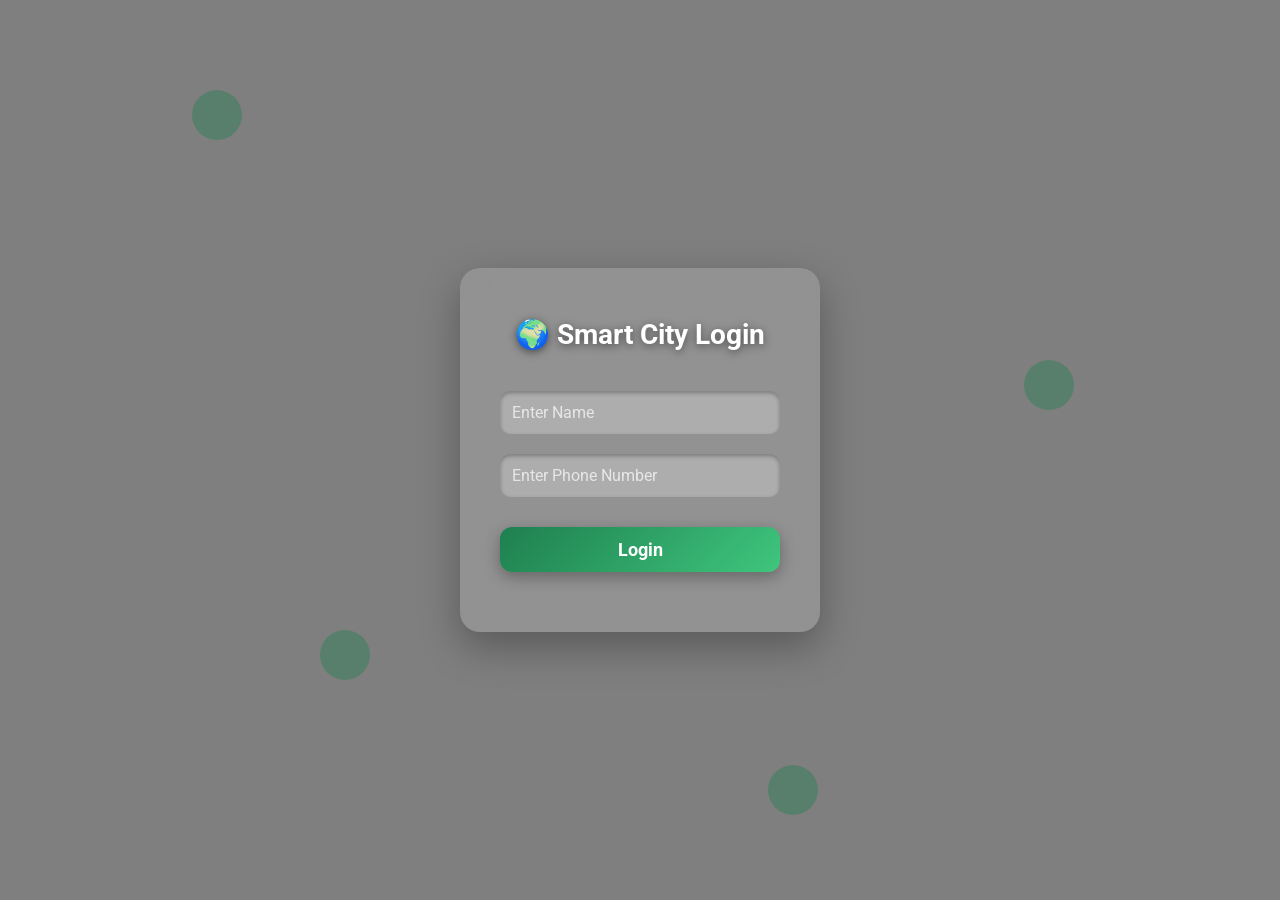
==== login.html @ 2ddea1dc "Add files via upload" ====
<!DOCTYPE html>
<html lang="en">
<head>
<meta charset="UTF-8">
<meta name="viewport" content="width=device-width, initial-scale=1.0">
<title>Smart City Login</title>
<link href="https://fonts.googleapis.com/css2?family=Roboto:wght@400;700&display=swap" rel="stylesheet">
<style>
  /* General Reset */
  *{margin:0;padding:0;box-sizing:border-box;font-family:'Roboto',sans-serif;}

  /* Body with background image and overlay */
  body{
    height:100vh;
    background:url('images/madurai-city.jpg') no-repeat center center/cover;
    display:flex;
    justify-content:center;
    align-items:center;
    overflow:hidden;
    position:relative;
  }

  /* Overlay for darker contrast */
  body::before{
    content:'';
    position:absolute;
    top:0; left:0; right:0; bottom:0;
    background:rgba(0,0,0,0.5);
    z-index:0;
  }

  /* Login Box */
  .login-box{
    position:relative;
    z-index:1;
    background: rgba(255,255,255,0.15);
    backdrop-filter: blur(15px);
    padding:50px 40px;
    border-radius:20px;
    width:360px;
    text-align:center;
    box-shadow:0 15px 40px rgba(0,0,0,0.3);
    animation: floatLogin 3s infinite alternate;
    transition: transform 0.3s ease;
  }

  @keyframes floatLogin{
    0%{transform:translateY(0px);}
    100%{transform:translateY(-15px);}
  }

  .login-box:hover{
    transform: translateY(-10px) scale(1.02);
    box-shadow:0 25px 50px rgba(0,0,0,0.4);
  }

  /* Headings */
  .login-box h2{
    color:#fff;
    margin-bottom:30px;
    font-size:28px;
    text-shadow: 0 2px 8px rgba(0,0,0,0.5);
  }

  /* Inputs */
  .login-box input{
    width:100%;
    padding:12px;
    margin:10px 0;
    border-radius:10px;
    border:none;
    outline:none;
    font-size:16px;
    background: rgba(255,255,255,0.25);
    color:#fff;
    box-shadow: inset 0 2px 4px rgba(0,0,0,0.3);
  }
  .login-box input::placeholder{
    color: rgba(255,255,255,0.7);
  }

  /* Button */
  .login-box button{
    width:100%;
    padding:12px;
    border:none;
    border-radius:12px;
    background:linear-gradient(135deg,#1e7f4f,#3fc67d);
    color:white;
    font-size:18px;
    font-weight:700;
    cursor:pointer;
    margin-top:20px;
    transition:0.3s;
    box-shadow: 0 5px 15px rgba(0,0,0,0.3);
  }
  .login-box button:hover{
    transform:scale(1.05);
    box-shadow:0 8px 20px rgba(0,0,0,0.4);
  }

  /* Message */
  #msg{
    color:#ffeb3b;
    margin-top:10px;
    font-weight:600;
  }

  /* Floating shapes */
  .shape{
    position:absolute;
    width:50px; height:50px;
    background:rgba(30,127,79,0.4);
    border-radius:50%;
    animation: floatShape 6s ease-in-out infinite;
    z-index:0;
  }
  .shape:nth-child(1){top:10%; left:15%; animation-delay:0s;}
  .shape:nth-child(2){top:70%; left:25%; animation-delay:2s;}
  .shape:nth-child(3){top:40%; left:80%; animation-delay:4s;}
  .shape:nth-child(4){top:85%; left:60%; animation-delay:1s;}

  @keyframes floatShape{
    0%{transform: translateY(0px);}
    50%{transform: translateY(-30px);}
    100%{transform: translateY(0px);}
  }
</style>
</head>
<body>

<!-- Floating Shapes -->
<div class="shape"></div>
<div class="shape"></div>
<div class="shape"></div>
<div class="shape"></div>

<div class="login-box">
  <h2>🌍 Smart City Login</h2>
  <input id="name" placeholder="Enter Name">
  <input id="phone" placeholder="Enter Phone Number">
  <button onclick="login()">Login</button>
  <p id="msg"></p>
</div>

<script>
function login(){
    let name=document.getElementById("name").value;
    let phone=document.getElementById("phone").value;
    if(name=="" || phone==""){
        document.getElementById("msg").innerHTML="⚠ Enter name and phone";
    }else{
        localStorage.setItem("username",name);
        localStorage.setItem("userphone",phone);
        window.location="index.html";
    }
}
</script>
</body>
</html>
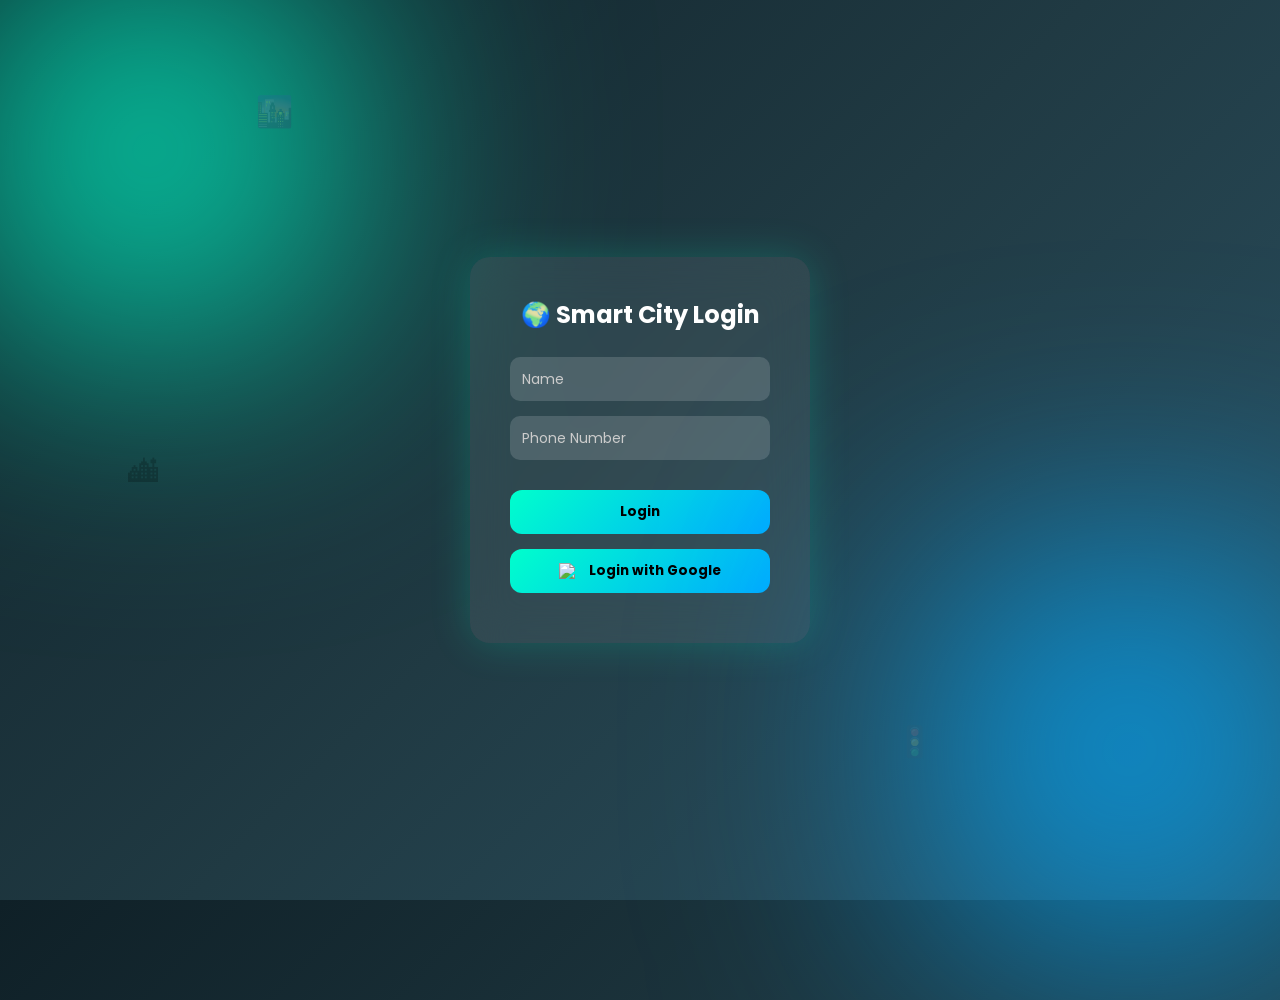
==== commit 9a9c2acb: "Update login.html" ====
--- a/login.html
+++ b/login.html
@@ -4,157 +4,244 @@
 <meta charset="UTF-8">
 <meta name="viewport" content="width=device-width, initial-scale=1.0">
 <title>Smart City Login</title>
-<link href="https://fonts.googleapis.com/css2?family=Roboto:wght@400;700&display=swap" rel="stylesheet">
+
+<link href="https://fonts.googleapis.com/css2?family=Poppins:wght@300;500;700&display=swap" rel="stylesheet">
+
 <style>
-  /* General Reset */
-  *{margin:0;padding:0;box-sizing:border-box;font-family:'Roboto',sans-serif;}
-
-  /* Body with background image and overlay */
-  body{
-    height:100vh;
-    background:url('images/madurai-city.jpg') no-repeat center center/cover;
-    display:flex;
-    justify-content:center;
-    align-items:center;
-    overflow:hidden;
-    position:relative;
-  }
-
-  /* Overlay for darker contrast */
-  body::before{
-    content:'';
-    position:absolute;
-    top:0; left:0; right:0; bottom:0;
-    background:rgba(0,0,0,0.5);
-    z-index:0;
-  }
-
-  /* Login Box */
-  .login-box{
-    position:relative;
-    z-index:1;
-    background: rgba(255,255,255,0.15);
-    backdrop-filter: blur(15px);
-    padding:50px 40px;
-    border-radius:20px;
-    width:360px;
-    text-align:center;
-    box-shadow:0 15px 40px rgba(0,0,0,0.3);
-    animation: floatLogin 3s infinite alternate;
-    transition: transform 0.3s ease;
-  }
-
-  @keyframes floatLogin{
-    0%{transform:translateY(0px);}
-    100%{transform:translateY(-15px);}
-  }
-
-  .login-box:hover{
-    transform: translateY(-10px) scale(1.02);
-    box-shadow:0 25px 50px rgba(0,0,0,0.4);
-  }
-
-  /* Headings */
-  .login-box h2{
-    color:#fff;
-    margin-bottom:30px;
-    font-size:28px;
-    text-shadow: 0 2px 8px rgba(0,0,0,0.5);
-  }
-
-  /* Inputs */
-  .login-box input{
-    width:100%;
-    padding:12px;
-    margin:10px 0;
-    border-radius:10px;
-    border:none;
-    outline:none;
-    font-size:16px;
-    background: rgba(255,255,255,0.25);
-    color:#fff;
-    box-shadow: inset 0 2px 4px rgba(0,0,0,0.3);
-  }
-  .login-box input::placeholder{
-    color: rgba(255,255,255,0.7);
-  }
-
-  /* Button */
-  .login-box button{
-    width:100%;
-    padding:12px;
-    border:none;
-    border-radius:12px;
-    background:linear-gradient(135deg,#1e7f4f,#3fc67d);
-    color:white;
-    font-size:18px;
-    font-weight:700;
-    cursor:pointer;
-    margin-top:20px;
-    transition:0.3s;
-    box-shadow: 0 5px 15px rgba(0,0,0,0.3);
-  }
-  .login-box button:hover{
-    transform:scale(1.05);
-    box-shadow:0 8px 20px rgba(0,0,0,0.4);
-  }
-
-  /* Message */
-  #msg{
-    color:#ffeb3b;
-    margin-top:10px;
-    font-weight:600;
-  }
-
-  /* Floating shapes */
-  .shape{
-    position:absolute;
-    width:50px; height:50px;
-    background:rgba(30,127,79,0.4);
-    border-radius:50%;
-    animation: floatShape 6s ease-in-out infinite;
-    z-index:0;
-  }
-  .shape:nth-child(1){top:10%; left:15%; animation-delay:0s;}
-  .shape:nth-child(2){top:70%; left:25%; animation-delay:2s;}
-  .shape:nth-child(3){top:40%; left:80%; animation-delay:4s;}
-  .shape:nth-child(4){top:85%; left:60%; animation-delay:1s;}
-
-  @keyframes floatShape{
-    0%{transform: translateY(0px);}
-    50%{transform: translateY(-30px);}
-    100%{transform: translateY(0px);}
-  }
+*{margin:0;padding:0;box-sizing:border-box;font-family:'Poppins',sans-serif;}
+
+body{
+height:100vh;
+background: linear-gradient(135deg,#0f2027,#203a43,#2c5364);
+display:flex;
+justify-content:center;
+align-items:center;
+overflow:hidden;
+}
+
+/* Animated glowing background */
+body::before{
+content:'';
+position:absolute;
+width:500px;
+height:500px;
+background: radial-gradient(circle,#00ffcc,transparent);
+top:-100px;
+left:-100px;
+animation: move 6s infinite alternate;
+filter: blur(120px);
+}
+body::after{
+content:'';
+position:absolute;
+width:500px;
+height:500px;
+background: radial-gradient(circle,#00aaff,transparent);
+bottom:-100px;
+right:-100px;
+animation: move 6s infinite alternate-reverse;
+filter: blur(120px);
+}
+
+@keyframes move{
+0%{transform:translate(0,0);}
+100%{transform:translate(80px,80px);}
+}
+
+/* Glass card */
+.login-box{
+background: rgba(255,255,255,0.08);
+backdrop-filter: blur(20px);
+padding:40px;
+border-radius:20px;
+width:340px;
+text-align:center;
+box-shadow:0 0 40px rgba(0,255,200,0.2);
+animation: fadeIn 1.2s ease;
+}
+
+@keyframes fadeIn{
+from{opacity:0;transform:translateY(40px);}
+to{opacity:1;transform:translateY(0);}
+}
+
+.login-box h2{
+color:#fff;
+margin-bottom:25px;
+}
+
+/* Input */
+.input-box{
+position:relative;
+margin:15px 0;
+}
+
+.input-box input{
+width:100%;
+padding:12px;
+border:none;
+border-radius:10px;
+background:rgba(255,255,255,0.15);
+color:#fff;
+outline:none;
+}
+
+.input-box label{
+position:absolute;
+top:50%;
+left:12px;
+color:#ccc;
+font-size:14px;
+transform:translateY(-50%);
+pointer-events:none;
+transition:0.3s;
+}
+
+.input-box input:focus + label,
+.input-box input:valid + label{
+top:-8px;
+font-size:12px;
+color:#00ffcc;
+}
+
+/* Button */
+.login-box button{
+width:100%;
+padding:12px;
+border:none;
+border-radius:12px;
+background:linear-gradient(135deg,#00ffcc,#00aaff);
+color:#000;
+font-weight:700;
+cursor:pointer;
+margin-top:15px;
+transition:0.3s;
+}
+
+.login-box button:hover{
+transform:scale(1.05);
+}
+
+/* Google button */
+.google-btn{
+background:#fff;
+color:#000;
+margin-top:10px;
+display:flex;
+align-items:center;
+justify-content:center;
+gap:10px;
+cursor:pointer;
+}
+
+.google-btn img{
+width:20px;
+}
+
+/* Message */
+#msg{
+color:#ffeb3b;
+margin-top:10px;
+}
+
+/* Floating icons */
+.icon{
+position:absolute;
+font-size:30px;
+opacity:0.2;
+animation: float 6s infinite;
+}
+
+.icon:nth-child(1){top:10%;left:20%;}
+.icon:nth-child(2){top:80%;left:70%;}
+.icon:nth-child(3){top:50%;left:10%;}
+
+@keyframes float{
+0%{transform:translateY(0);}
+50%{transform:translateY(-30px);}
+100%{transform:translateY(0);}
+}
+
 </style>
 </head>
+
 <body>
 
-<!-- Floating Shapes -->
-<div class="shape"></div>
-<div class="shape"></div>
-<div class="shape"></div>
-<div class="shape"></div>
+<div class="icon">🌆</div>
+<div class="icon">🚦</div>
+<div class="icon">🏙</div>
 
 <div class="login-box">
-  <h2>🌍 Smart City Login</h2>
-  <input id="name" placeholder="Enter Name">
-  <input id="phone" placeholder="Enter Phone Number">
-  <button onclick="login()">Login</button>
-  <p id="msg"></p>
+<h2>🌍 Smart City Login</h2>
+
+<div class="input-box">
+<input id="name" required>
+<label>Name</label>
 </div>
+
+<div class="input-box">
+<input id="phone" required>
+<label>Phone Number</label>
+</div>
+
+<button onclick="login()">Login</button>
+
+<!-- Google Login -->
+<button class="google-btn" onclick="googleLogin()">
+<img src="https://cdn-icons-png.flaticon.com/512/2991/2991148.png">
+Login with Google
+</button>
+
+<p id="msg"></p>
+
+</div>
+
+<!-- Firebase -->
+<script type="module">
+import { initializeApp } from "https://www.gstatic.com/firebasejs/10.12.2/firebase-app.js";
+import { getAuth, GoogleAuthProvider, signInWithPopup } from "https://www.gstatic.com/firebasejs/10.12.2/firebase-auth.js";
+
+const firebaseConfig = {
+apiKey: "YOUR_API_KEY",
+authDomain: "YOUR_PROJECT.firebaseapp.com",
+projectId: "YOUR_PROJECT_ID",
+appId: "YOUR_APP_ID"
+};
+
+const app = initializeApp(firebaseConfig);
+const auth = getAuth(app);
+const provider = new GoogleAuthProvider();
+
+window.googleLogin = function(){
+signInWithPopup(auth, provider)
+.then((result)=>{
+const user = result.user;
+localStorage.setItem("username", user.displayName);
+localStorage.setItem("useremail", user.email);
+window.location="index.html";
+})
+.catch((error)=>{
+document.getElementById("msg").innerText="Google login error";
+});
+}
+</script>
 
 <script>
 function login(){
-    let name=document.getElementById("name").value;
-    let phone=document.getElementById("phone").value;
-    if(name=="" || phone==""){
-        document.getElementById("msg").innerHTML="⚠ Enter name and phone";
-    }else{
-        localStorage.setItem("username",name);
-        localStorage.setItem("userphone",phone);
-        window.location="index.html";
-    }
+let name=document.getElementById("name").value;
+let phone=document.getElementById("phone").value;
+
+if(name=="" || phone==""){
+document.getElementById("msg").innerHTML="⚠ Enter details";
+}else{
+localStorage.setItem("username",name);
+localStorage.setItem("userphone",phone);
+window.location="index.html";
+let audio = new Audio("https://www.fesliyanstudios.com/play-mp3/387");
+audio.play();
+}
 }
 </script>
+
 </body>
-</html>+</html>
